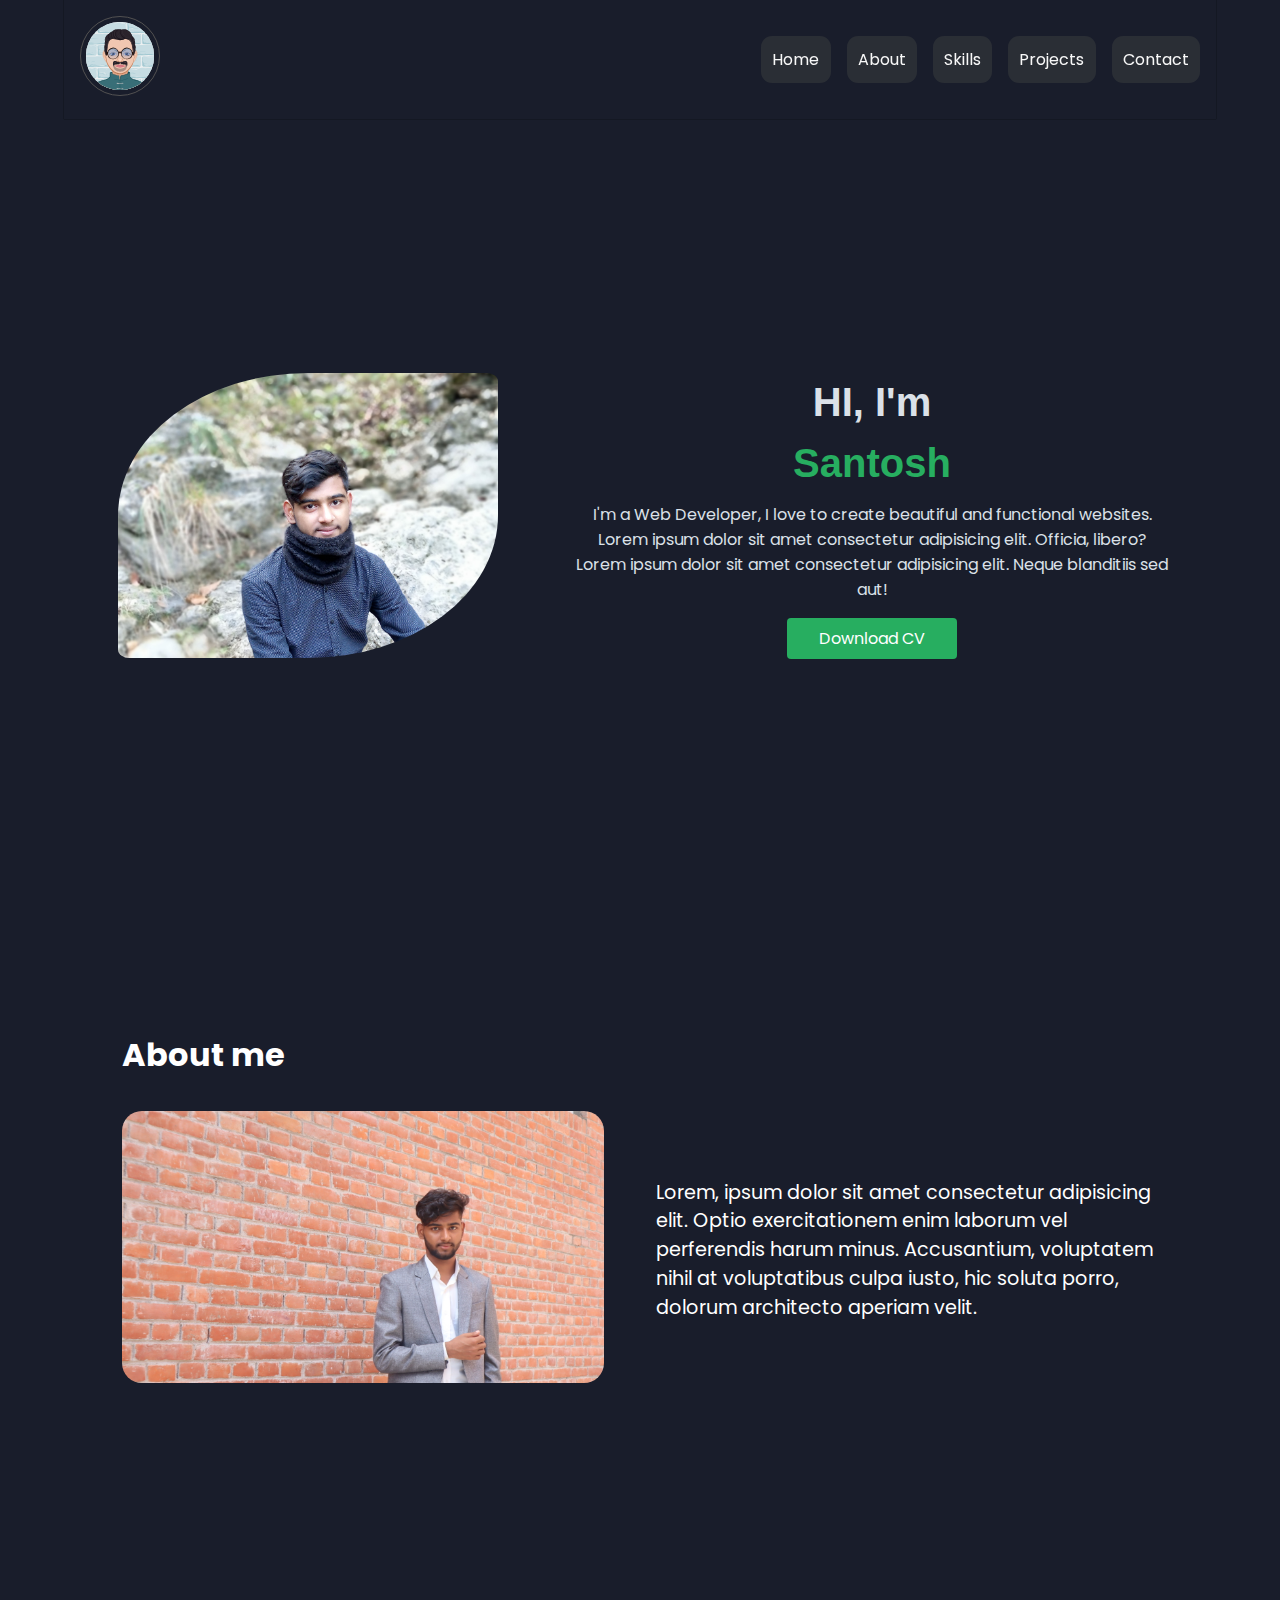
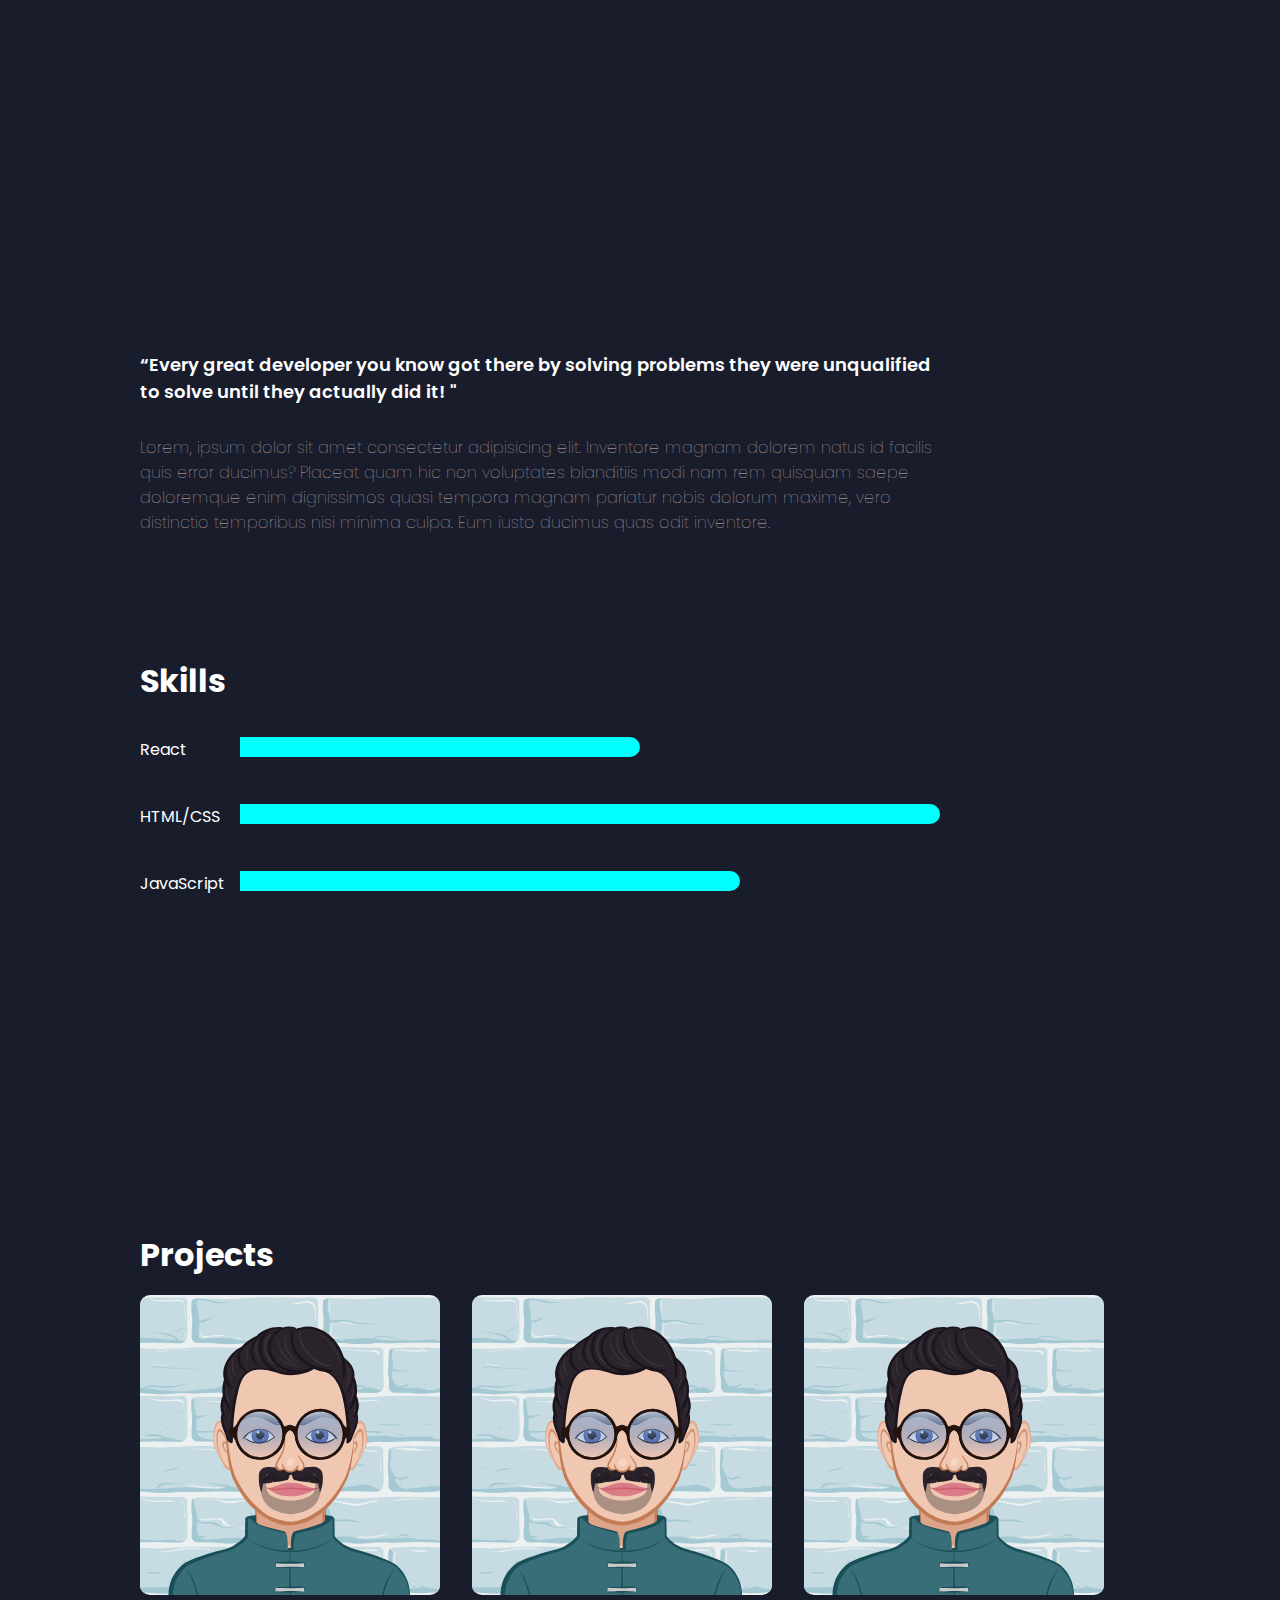
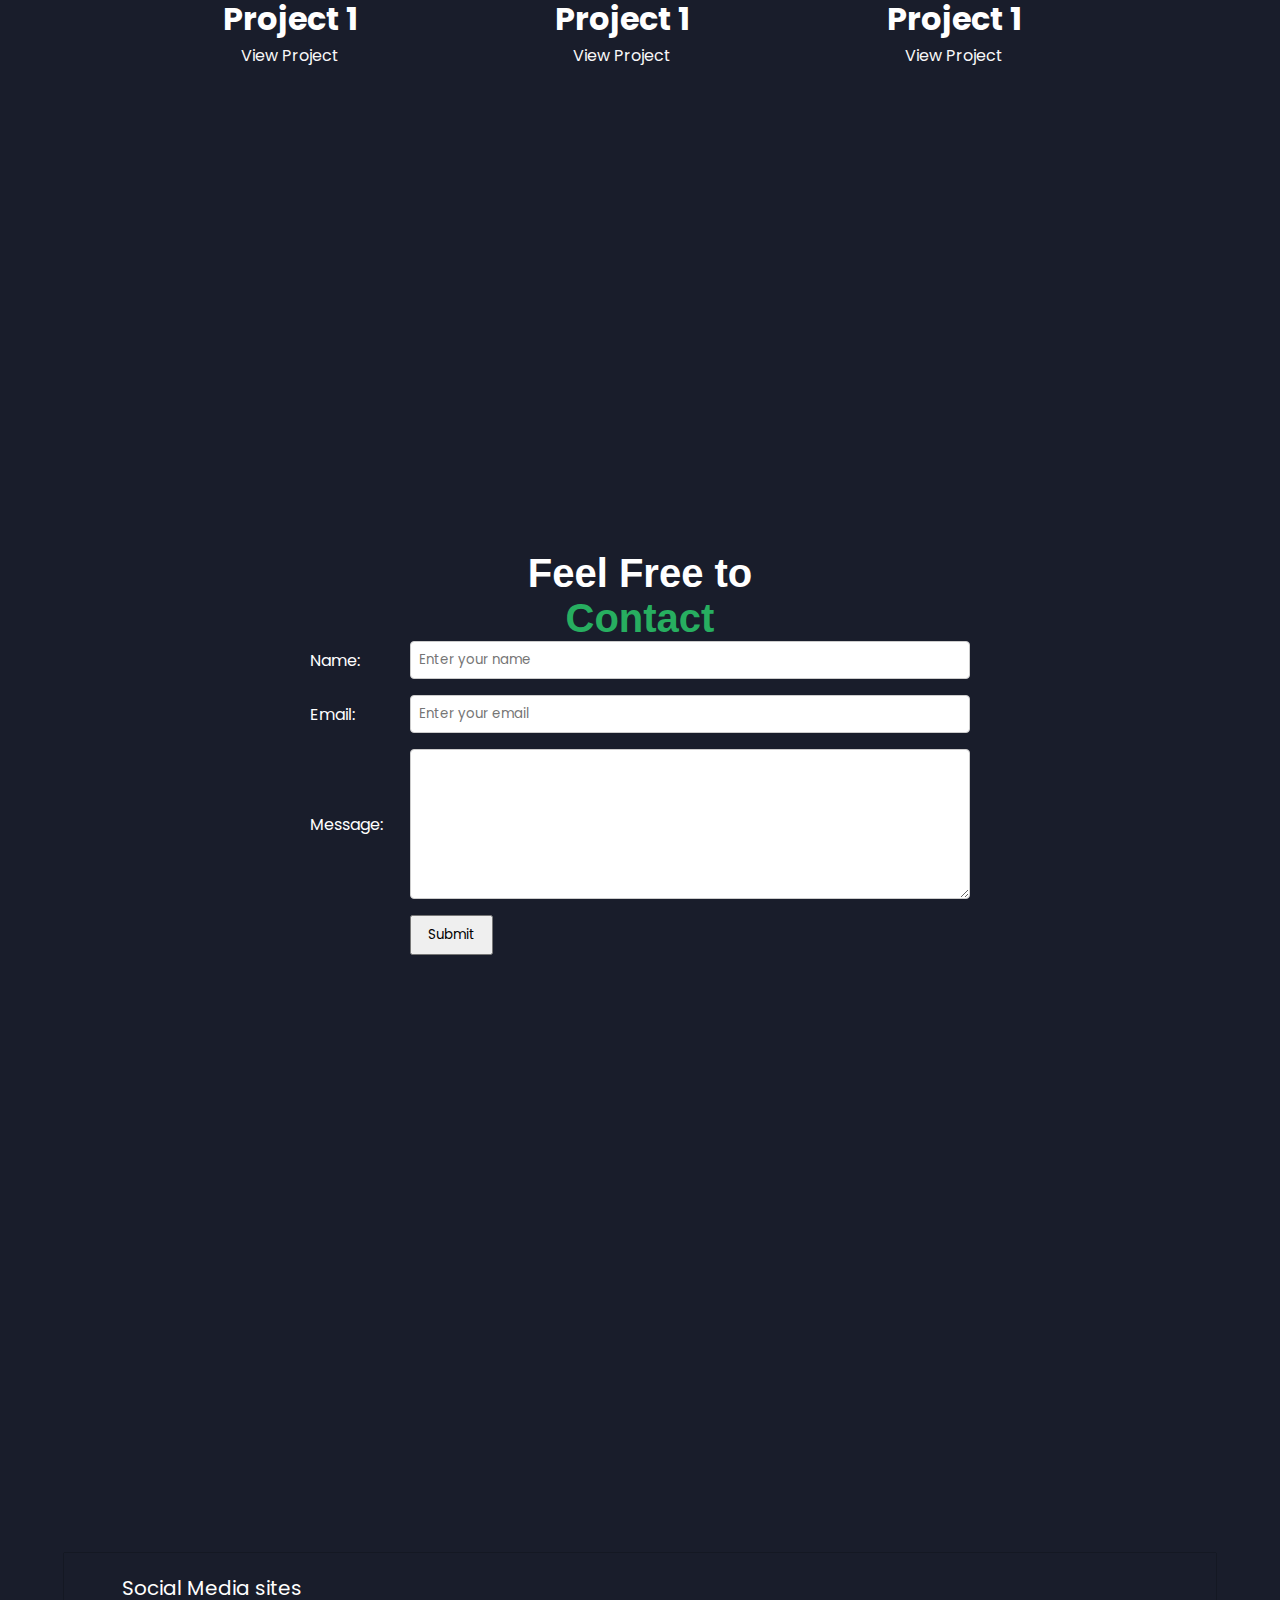
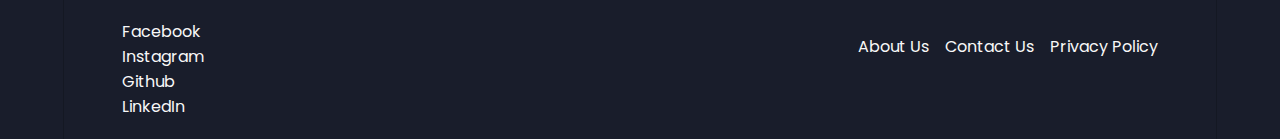
==== PortFolio/index.html @ e0a5de4f "Portfolio Project Completed" ====
<!DOCTYPE html>
<html lang="en">
  <head>
    <meta charset="UTF-8" />
    <meta http-equiv="X-UA-Compatible" content="IE=edge" />
    <meta name="viewport" content="width=device-width, initial-scale=1.0" />
    <link
      rel="shortcut icon"
      href="./img/AvatarMaker (1).svg"
      type="image/x-icon"
    />
    <title>Portfolio</title>
    <link
      href="https://fonts.googleapis.com/css2?family=Poppins:wght@400;500;600;700;800&display=swap"
      rel="stylesheet"
    />

    <link rel="stylesheet" href="style.css" />
    <script defer src="nav.js"></script>
    <style></style>
  </head>
  <body>
    <div class="layout">
      <div class="header">
        <div class="navbar">
          <div class="logo"><img src="./img/AvatarMaker (1).svg" alt="" /></div>
          <ul class="nav-list" id="navbar">
            <li><a href="#hero-section">Home</a></li>
            <li><a href="#about-me">About</a></li>
            <li><a href="#skills">Skills</a></li>
            <li><a href="#project-section">Projects</a></li>
            <li><a href="#contact-me">Contact</a></li>
          </ul>
          <div id="ham_icon">
            <img src="./img/hamburger (1).png" alt="click" />
          </div>
        </div>
      </div>
      <div class="main">
        <div id="hero-section">
          <div class="hero-section-left">
            <img
              src="./img/IMG_20201219_093654_594.jpg"
              alt="Profile Image"
              class="profile-image"
            />
          </div>
          <div class="hero-section-right">
            <div class="intro">HI, I'm</div>
            <div class="intro_name">Santosh</div>
            <p class="intro_bio">
              I'm a Web Developer, I love to create beautiful and functional
              websites. Lorem ipsum dolor sit amet consectetur adipisicing elit.
              Officia, libero? Lorem ipsum dolor sit amet consectetur
              adipisicing elit. Neque blanditiis sed aut!
            </p>
            <a href="./Resume.pdf" target="_blank"  class="cv">Download CV</a>
          </div>
        </div>
        <div id="about-me">
          <h1>About me</h1>
          <div class="about">
            <section class="img">
              <img src="./img/profile.JPG" alt="" />
            </section>
            <section class="desc">
              <p>
                Lorem, ipsum dolor sit amet consectetur adipisicing elit. Optio
                exercitationem enim laborum vel perferendis harum minus.
                Accusantium, voluptatem nihil at voluptatibus culpa iusto, hic
                soluta porro, dolorum architecto aperiam velit.
              </p>
            </section>
          </div>
        </div>
        <div id="skills">
          <div class="main-head">
            <section>
              “Every great developer you know got there by solving problems they
              were unqualified to solve until they actually did it! "
            </section>
            <text>
              Lorem, ipsum dolor sit amet consectetur adipisicing elit.
              Inventore magnam dolorem natus id facilis quis error ducimus?
              Placeat quam hic non voluptates blanditiis modi nam rem quisquam
              saepe doloremque enim dignissimos quasi tempora magnam pariatur
              nobis dolorum maxime, vero distinctio temporibus nisi minima
              culpa. Eum iusto ducimus quas odit inventore.
            </text>
          </div>
          <div class="skills">
            <h1>Skills</h1>

            <div class="parent">
              <div class="child">React</div>
              <div class="child" id="one"></div>
            </div>
            <div class="parent">
              <div class="child">HTML/CSS</div>
              <div class="child" id="two"></div>
            </div>
            <div class="parent">
              <div class="child">JavaScript</div>
              <div class="child" id="three"></div>
            </div>
          </div>
        </div>
        <div id="project-section">
          <h1>Projects</h1>
          <section class="projects">
            <div class="project">
              <div class="project-image">
                <img src="./img/AvatarMaker (1).svg" alt="" />
              </div>
              <div class="project-info">
                <h1>Project 1</h1>

                <a href="#" class="project-link">View Project</a>
              </div>
            </div>
            <div class="project">
              <div class="project-image">
                <img src="./img/AvatarMaker (1).svg" alt="" />
              </div>
              <div class="project-info">
                <h1>Project 1</h1>

                <a href="#" class="project-link">View Project</a>
              </div>
            </div>
            <div class="project">
              <div class="project-image">
                <img src="./img/AvatarMaker (1).svg" alt="" />
              </div>
              <div class="project-info">
                <h1>Project 1</h1>

                <a href="#" class="project-link">View Project</a>
              </div>
            </div>
          </section>
        </div>

        <div id="contact-me">
          <h1>
            <div class="intro">Feel Free to</div>
            <div class="intro_name">Contact</div>
          </h1>
          <form action="mailto:ymanoutube@gamil.com" method="post">
            <div class="form-group">
              <label for="name">Name:</label>
              <input
                type="text"
                class="form-control"
                id="name"
                placeholder="Enter your name"
              />
            </div>
            <div class="form-group">
              <label for="email">Email:</label>
              <input
                type="email"
                class="form-control"
                id="email"
                placeholder="Enter your email"
                required
              />
            </div>
            <div class="form-group">
              <label for="message">Message:</label>
              <textarea
                class="form-control"
                id="message"
                rows="3"
                required
              ></textarea>
            </div>
            <button type="submit" class="btn btn-primary">Submit</button>
          </form>
        </div>
      </div>

      <footer>
        <div class="foot-container">
          <div class="left-section">
            <div class="social">
              <div class="social_name">Social Media sites</div>
              <div class="social_sites">
                <a href="#" class="sites"> Facebook</a>
                <a href="#" class="sites"> Instagram </a>
                <a href="#" class="sites"> Github </a>
                <a href="#" class="sites"> LinkedIn </a>
              </div>
            </div>
          </div>
          <div class="right-section">
            <ul>
              <li><a href="#">About Us</a></li>
              <li><a href="#">Contact Us</a></li>
              <li><a href="#">Privacy Policy</a></li>
            </ul>
          </div>
        </div>
      </footer>
    </div>
  </body>
  <script>
    // make the scroll through the page smooth
    document.querySelectorAll('a[href^="#"]').forEach(anchor => {
    anchor.addEventListener('click', function(e) {
      e.preventDefault();
      
      const target = document.querySelector(this.getAttribute('href'));
      
      target.scrollIntoView({
        behavior: 'smooth'
      });
    });
  });
  </script>
</html>
---- PortFolio/style.css ----
* {
    margin: 0px;
    padding: 0px;
    box-sizing: border-box;
    font-family: "Poppins", sans-serif;

    text-decoration: none;
    list-style: none;
}

:root {
    --color-primary: #191d2b;
    --color-secondary: #27AE60;
    --color-white: #FFFFFF;
    --color-black: #000;
    --color-grey0: #f8f8f8;
    --color-grey-1: #dbe1e8;
    --color-grey-2: #b2becd;
    --color-grey-3: #6c7983;
    --color-grey-4: #454e56;
    --color-grey-5: #2a2e35;
    --color-grey-6: #12181b;
    --br-sm-2: 14px;
    --box-shadow-1: 0 3px 15px rgba(0, 0, 0, .3);
}

a {
    color: var(--color-grey0);
}

body {
    background-color: var(--color-primary);
    transition: all 0.5s ease-in-out;
}

.layout {
    width: 90%;
    margin: 0px auto;
}


/* header section styling */
.header {
    
    position: sticky;
    top: 0;
    z-index: 100;
    background-color: var(--color-primary);
    box-shadow: 0px 0px 1px 0px rgb(0, 0, 0);
}

.navbar {
    margin: auto;
    display: flex;
    justify-content: space-between;
    align-items: center;
    padding: 1rem;
}

.logo img {
    border: solid rgb(82, 81, 81) 1px;
    padding: 0.3em;
    width: 80px;
    border-radius: 50%;
}

.logo img:hover {
    border: solid rgb(228, 223, 223) 3px;
    padding: 0.1em;
    transition: all 0.3s ease-in-out;
}

.nav-list {
    gap: 1em;
    list-style: none;
    display: flex;
    justify-content: baseline;
    align-items: center;
}

.nav-list li a {
    display: block;
    background-color: var(--color-grey-5);
    border-radius: 11px;
    padding: 0.7em;
    transition: all 0.4s ease-in-out;



}

.nav-list li a:hover {
    color: #27AE60;

    /* background-color: var(--color-secondary); */
    outline: solid var(--color-secondary) 1px;

}

.active {
    background-color: rgb(255, 255, 255);
    border-radius: 16px;
}

#ham_icon {
    display: none;
    cursor: pointer;
}

/* main-CSS */



#hero-section,#about-me, #skills,#project-section, #contact-me {
    min-height: 100vh;
    padding: 7em 0;
}
#hero-section {

    display: flex;
    flex-wrap: wrap;
    align-items: center;
    justify-content: center;
    background-image: url('hero-bg.jpg');
    background-size: cover;
    background-position: center;
    color: black;
    min-height: 800px;


}

.hero-section-left {
    
    text-align: center;
    padding: 0 2em;
}

.hero-section-left img {
    width: calc(100% - 20px);
    max-width: 400px;
    border-radius: 50% 3% 50% 3%;
    transition: all 0.5s ease-in-out;
}

.hero-section-right {
   
    text-align: center;
    padding: 0 2em;
    display: flex;
    flex-direction: column;
    gap: 1rem;
    color: var(--color-grey-1);
    animation: right 1s ease;

}

.hero-section-right h1 {
    font-size: 3rem;
    font-weight: 600;
    color: var(--color-secondary);
    animation: left 1s ease;
}

@keyframes left {
    0% {
        transform: translateX(-100px);
        opacity: 0;
    }

    100% {
        transform: translateX(0px);
        opacity: 0.7;
    }
}

@keyframes right {
    0% {
        transform: translateX(100px);
        opacity: 0;
    }

    100% {
        transform: translateX(0px);
        opacity: 1;
    }

}



.profile-image:hover {
    transform: scale(1.1);

    border-color: #27AE60;
    opacity: 0.6;
    /* transform: scale(110%); */









}


.intro {
    font-family: 'Segoe UI', Tahoma, Geneva, Verdana, sans-serif;
    font-size: 40px;
    font-weight: bolder;
}

.intro_name {
    font-family: 'Segoe UI', Tahoma, Geneva, Verdana, sans-serif;
    font-size: 40px;
    font-weight: bolder;
    color: var(--color-secondary)
}

.intro_bio {
    max-width: 60ch;
    margin: 0px auto;

}



.cv {

    padding: .5em 2em;
    background-color: var(--color-secondary);
    color: white;
    text-decoration: none;
    border-radius: 4px;

    margin: auto;
    transition: all 0.5s ease-out;


}

.cv:hover {
    color: #333;

}
/* About me section */

#about-me {
    
    color: white;
    width: 90%;
    margin: 0px auto;
    
    color: white;
    
}

#about-me h1 {
    margin-bottom: 1em;
}


.about{
display: grid;
grid-template-columns: repeat(auto-fit, minmax(300px, 1fr));

gap: 2em;
align-items: center;
}

.about .img{
    
   
    

}
.about .img img{
   
    width: calc(100% - 20px);
    border-radius: 20px;
   
    transition: all 0.5s ease-in-out;
}
.about .desc{
   

}

.about .desc p{
    font-size: 1.2rem;
    line-height: 1.5;
    font-weight: 400;
    
}

/* Skill section Styling */
#skills {
   
    
    max-width: 100ch;
    color: white;
    width: 90%;
    margin: 0px auto;
    display: grid;
  }
  .main-head {
    margin: 20px 20px 20px 0px;
    max-width: 80ch;

    font-weight: lighter;
  }
  .main-head section {
    margin-bottom: 30px;
    font-weight: 600;
    font-size: large;
    font-stretch: expanded;
  }
  .main-head text {
    color: rgb(209, 191, 191);
  }
  .skills {
    display: flex;
    flex-direction: column;
    gap: 2em;
  }
  .parent {
    display: flex;
    margin-bottom: 10px;
  }
  .child {
    width: 100px;
    border-top-right-radius: 12px;
    border-bottom-right-radius: 12px;
  }
  #one {
    height: 20px;
    width: 40%;
    background-color: aqua;
    transition: all 1s;
  }
  #one:hover {
    width: 80%;
    background-color: rgb(21, 255, 0);
  }

  #two {
    height: 20px;
    width: 70%;
    transition: all 1s ease-out;

    background-color: aqua;
  }
  #two:hover {

    width: 80%;
    background-color: rgb(229, 255, 0);
  }
  #three {
    height: 20px;
    width: 50%;
    background-color: aqua;
    transition: all 1s ease-out;
  }
  #three:hover {
    width: 80%;
    background-color: rgb(255, 128, 0);
  }

  /* Project section styling */
    #project-section {
        
        margin-top: 20px;
        max-width: 100ch;
        color: white;
        width: 90%;
        margin: 0px auto;
        
    }

    .projects{
        padding-top: 1rem;
        display: flex;
        flex-wrap: wrap;
        gap: 2em;
    }

    .project{
      text-align: center;
    }

    .project .project-image{
        width: 100%;
        height: 300px;
        border-radius: 10px;
        object-fit: cover;
        transition: all 0.5s ease-in-out;
    }
    .project img{
        width: 100%;
        max-width: 300px;
        border-radius: 10px;
        object-fit: cover;
        transition: all 0.5s ease-in-out;
    }


  /* Contact form styling */

  #contact-me {
    min-height: 800px;
    margin-top: 20px;
    
    color: white;
   
   
  }

  #contact-me h1 {
   
    text-align: center;
  }

  form {
    color: white;
    min-height: 800px;
    max-width: 660px;
    margin: 0 auto;
  }

  /* Form group */
  .form-group {
    display: flex;
    flex-wrap: wrap;
    align-items: center;
    margin-bottom: 1rem;
  }

  /* Form label */
  .form-group label {
    flex: 0 0 100px;
  }

  /* Form control */
  .form-control {
    flex: 1;
    padding: 0.5rem;
    border-radius: 0.25rem;
    border: 1px solid #ccc;
  }

  /* Textarea */
  textarea.form-control {
    min-height: 150px;
  }

  /* Submit button */
  button[type="submit"] {
    margin-left: 100px;
    padding: 0.5rem 1rem;
  }
  

/* footer CSS */
footer {

    color: #fff;
    padding: 20px 0;
    box-shadow: 0px 0px 1px 0px rgb(0, 0, 0);
}

.foot-container {
    display: flex;
    justify-content: space-between;
    align-items: center;
    max-width: 90%;
    margin: 0 auto;

}

.left-section .social_name {
    margin: 0;
    color: white;
    font-size: 1.25rem;


}

.right-section ul {
    list-style: none;
    margin: 0;
    padding: 0;
    display: flex;
    gap: 1em;

}


.right-section ul li a {
    transition: all 1s;
}

.right-section ul li a:hover {
    text-decoration: underline;
    color: rgb(161, 153, 153);

}



.social {
    display: flex;
    flex-direction: column;
    gap: 1em;

}

.social_sites {
    display: flex;
    flex-direction: column;

}

.social_sites a:hover {
    text-decoration: underline;
    color: #6c7983;
}

@media(max-width:800px) {

    /* .logo {} */
    article {
        flex-direction: column;
    }

    .navbar {

        justify-content: space-around;
        align-items: center;
        min-height: 300px;




    }

    #ham_icon {
        display: block;

    }

    .nav-list {
        display: none;
        flex-direction: column;



    }

    .hero-section {
        flex-direction: column-reverse;
        gap: 2em;
    }

    .right-section ul {
        flex-direction: column;
        gap: 2em;
    }

}
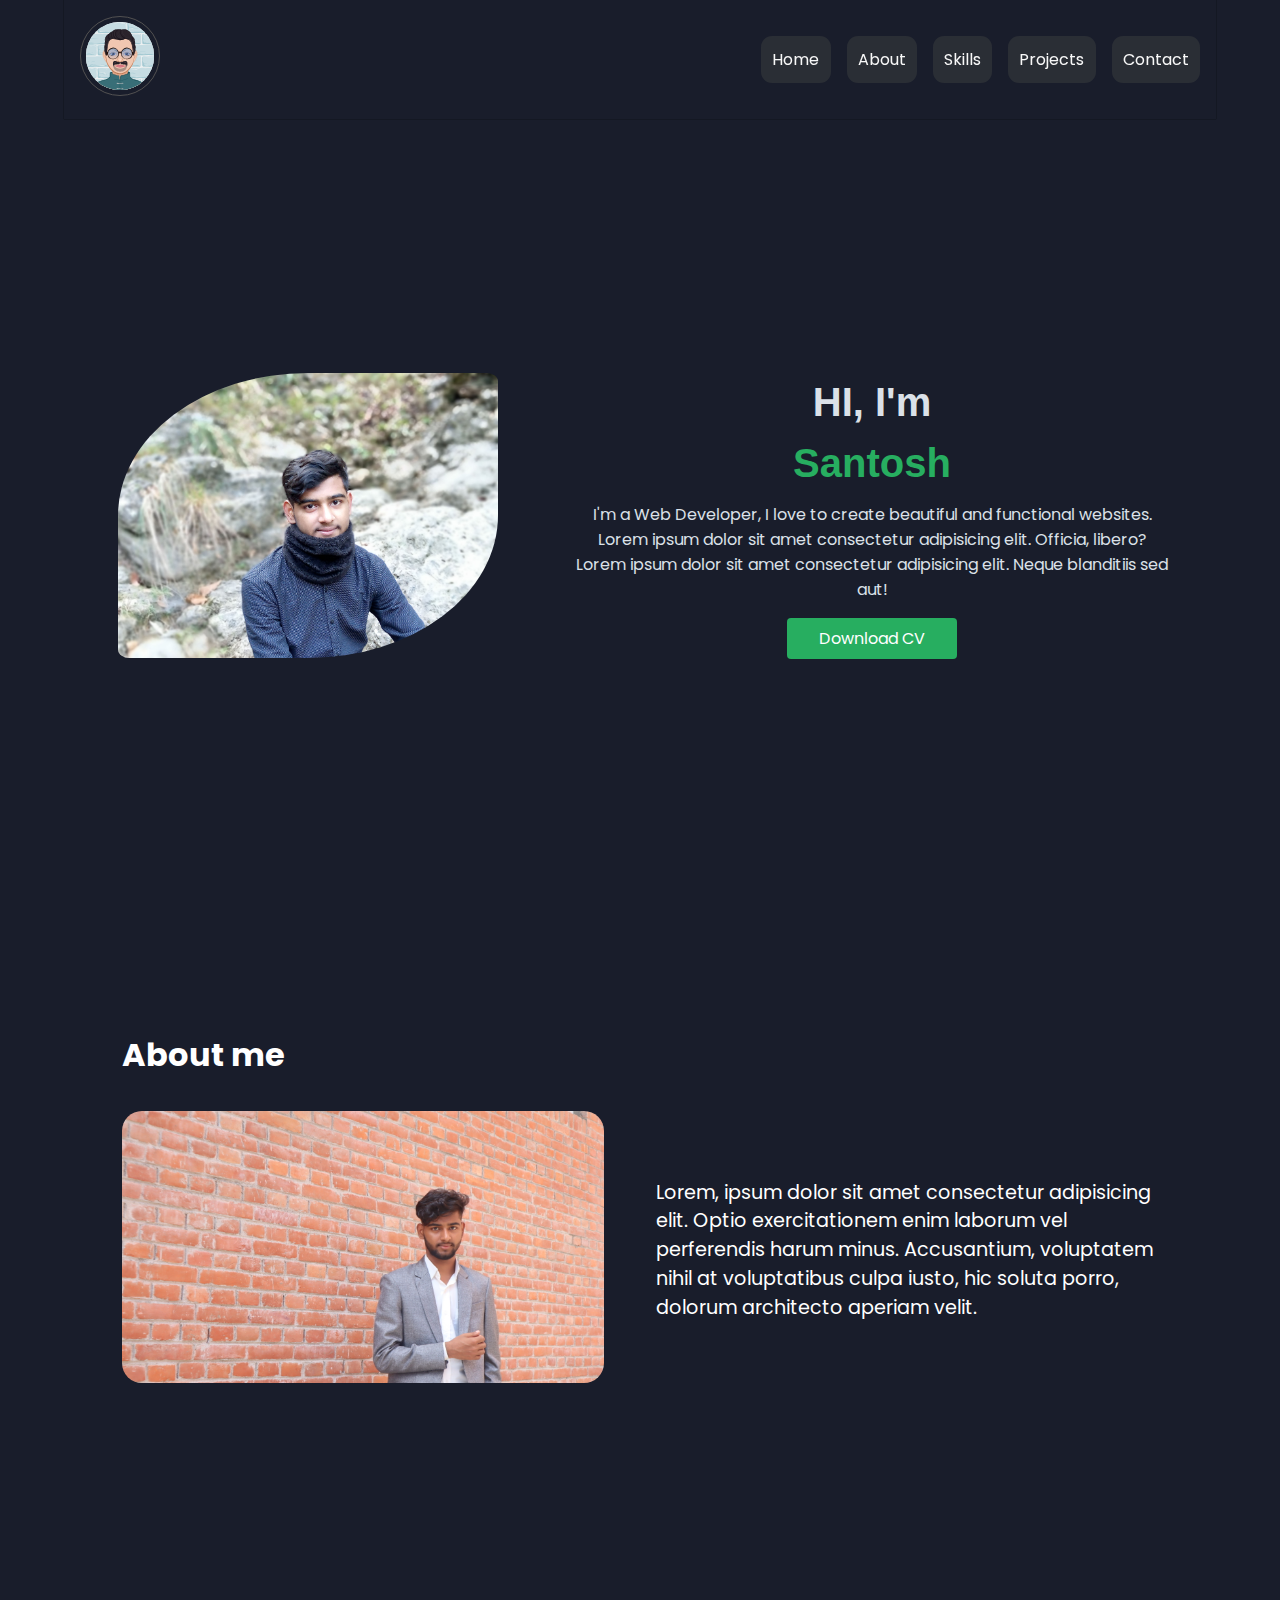
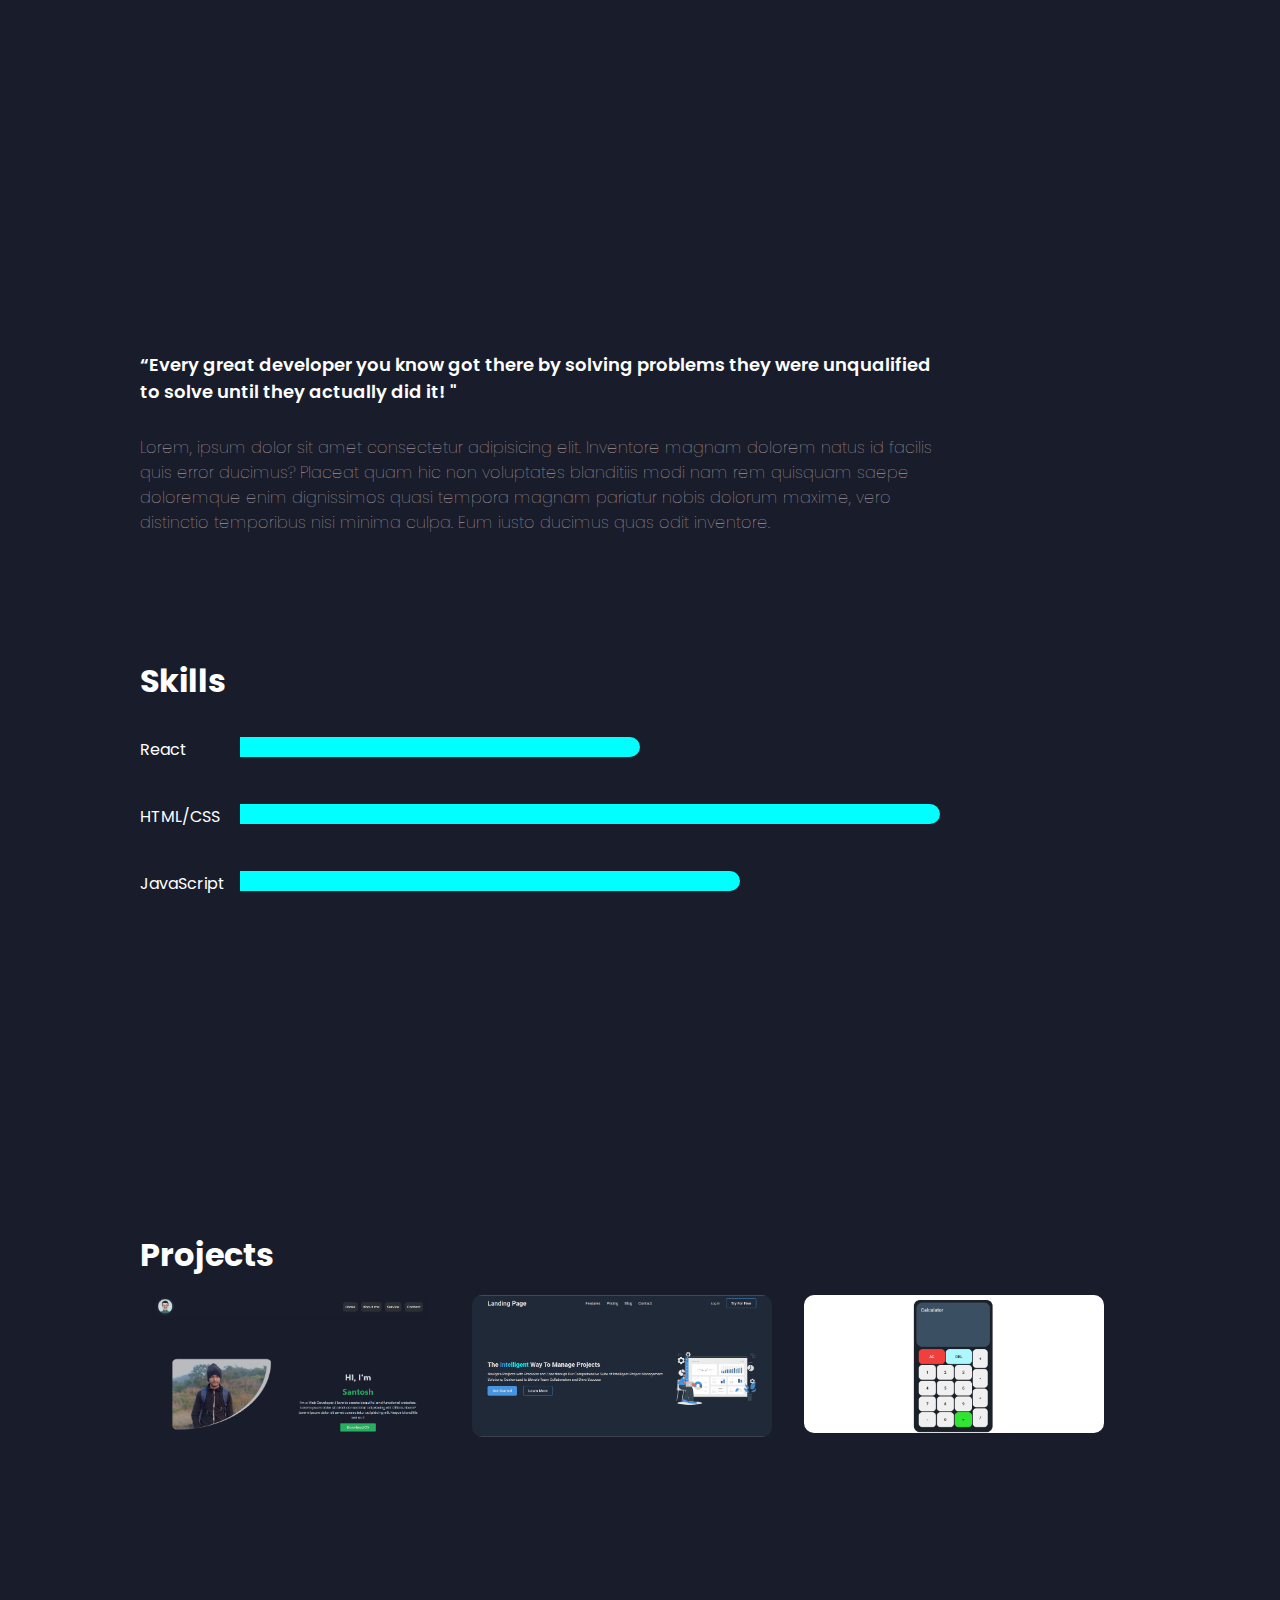
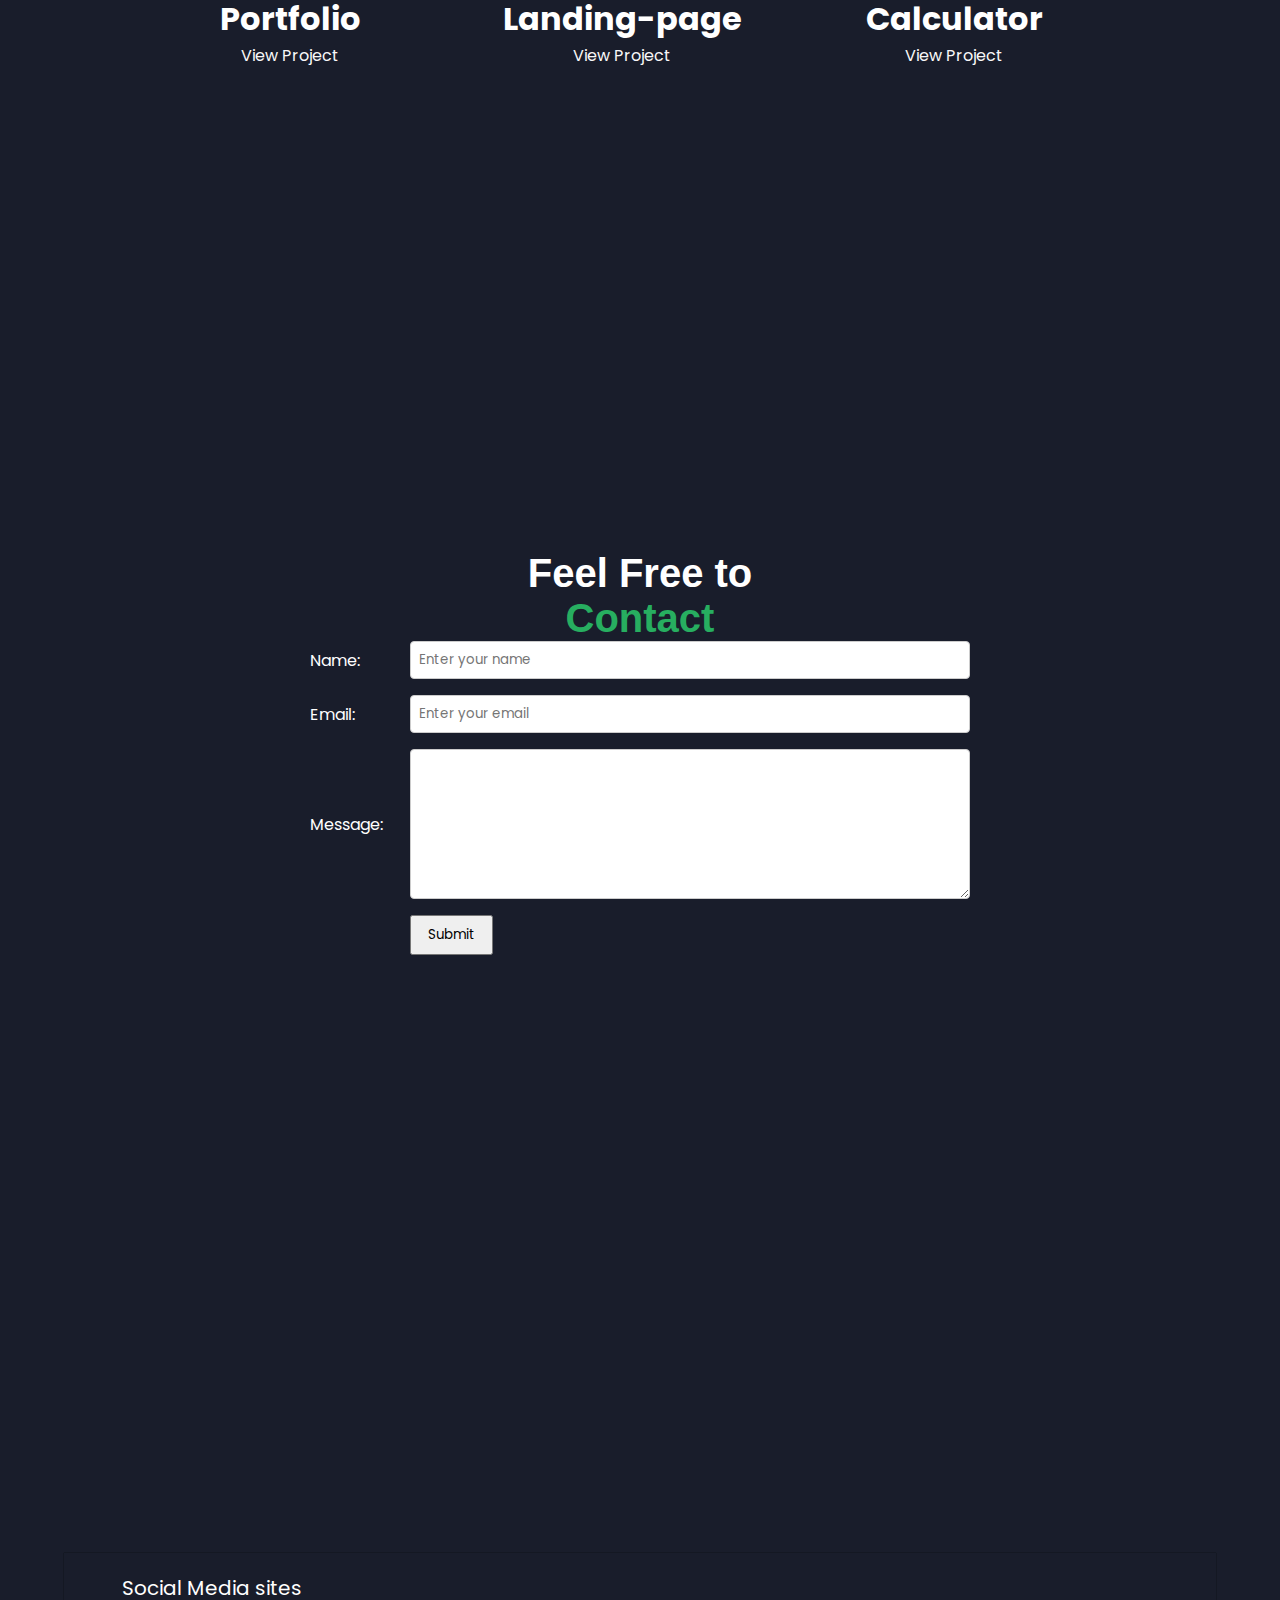
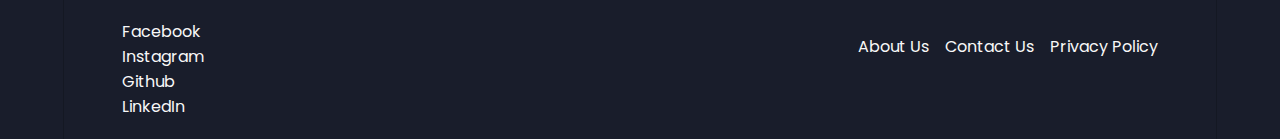
==== commit 78ecb917: "Portfolio img updated" ====
--- a/PortFolio/index.html
+++ b/PortFolio/index.html
@@ -110,30 +110,30 @@
           <section class="projects">
             <div class="project">
               <div class="project-image">
-                <img src="./img/AvatarMaker (1).svg" alt="" />
+                <img src="./img/portfolio.png" alt="" />
               </div>
               <div class="project-info">
-                <h1>Project 1</h1>
+                <h1>Portfolio</h1>
 
                 <a href="#" class="project-link">View Project</a>
               </div>
             </div>
             <div class="project">
               <div class="project-image">
-                <img src="./img/AvatarMaker (1).svg" alt="" />
+                <img src="./img/landing-page.png" alt="" />
               </div>
               <div class="project-info">
-                <h1>Project 1</h1>
+                <h1>Landing-page</h1>
 
                 <a href="#" class="project-link">View Project</a>
               </div>
             </div>
             <div class="project">
               <div class="project-image">
-                <img src="./img/AvatarMaker (1).svg" alt="" />
+                <img src="./img/Calculator.png" alt="" />
               </div>
               <div class="project-info">
-                <h1>Project 1</h1>
+                <h1>Calculator</h1>
 
                 <a href="#" class="project-link">View Project</a>
               </div>
